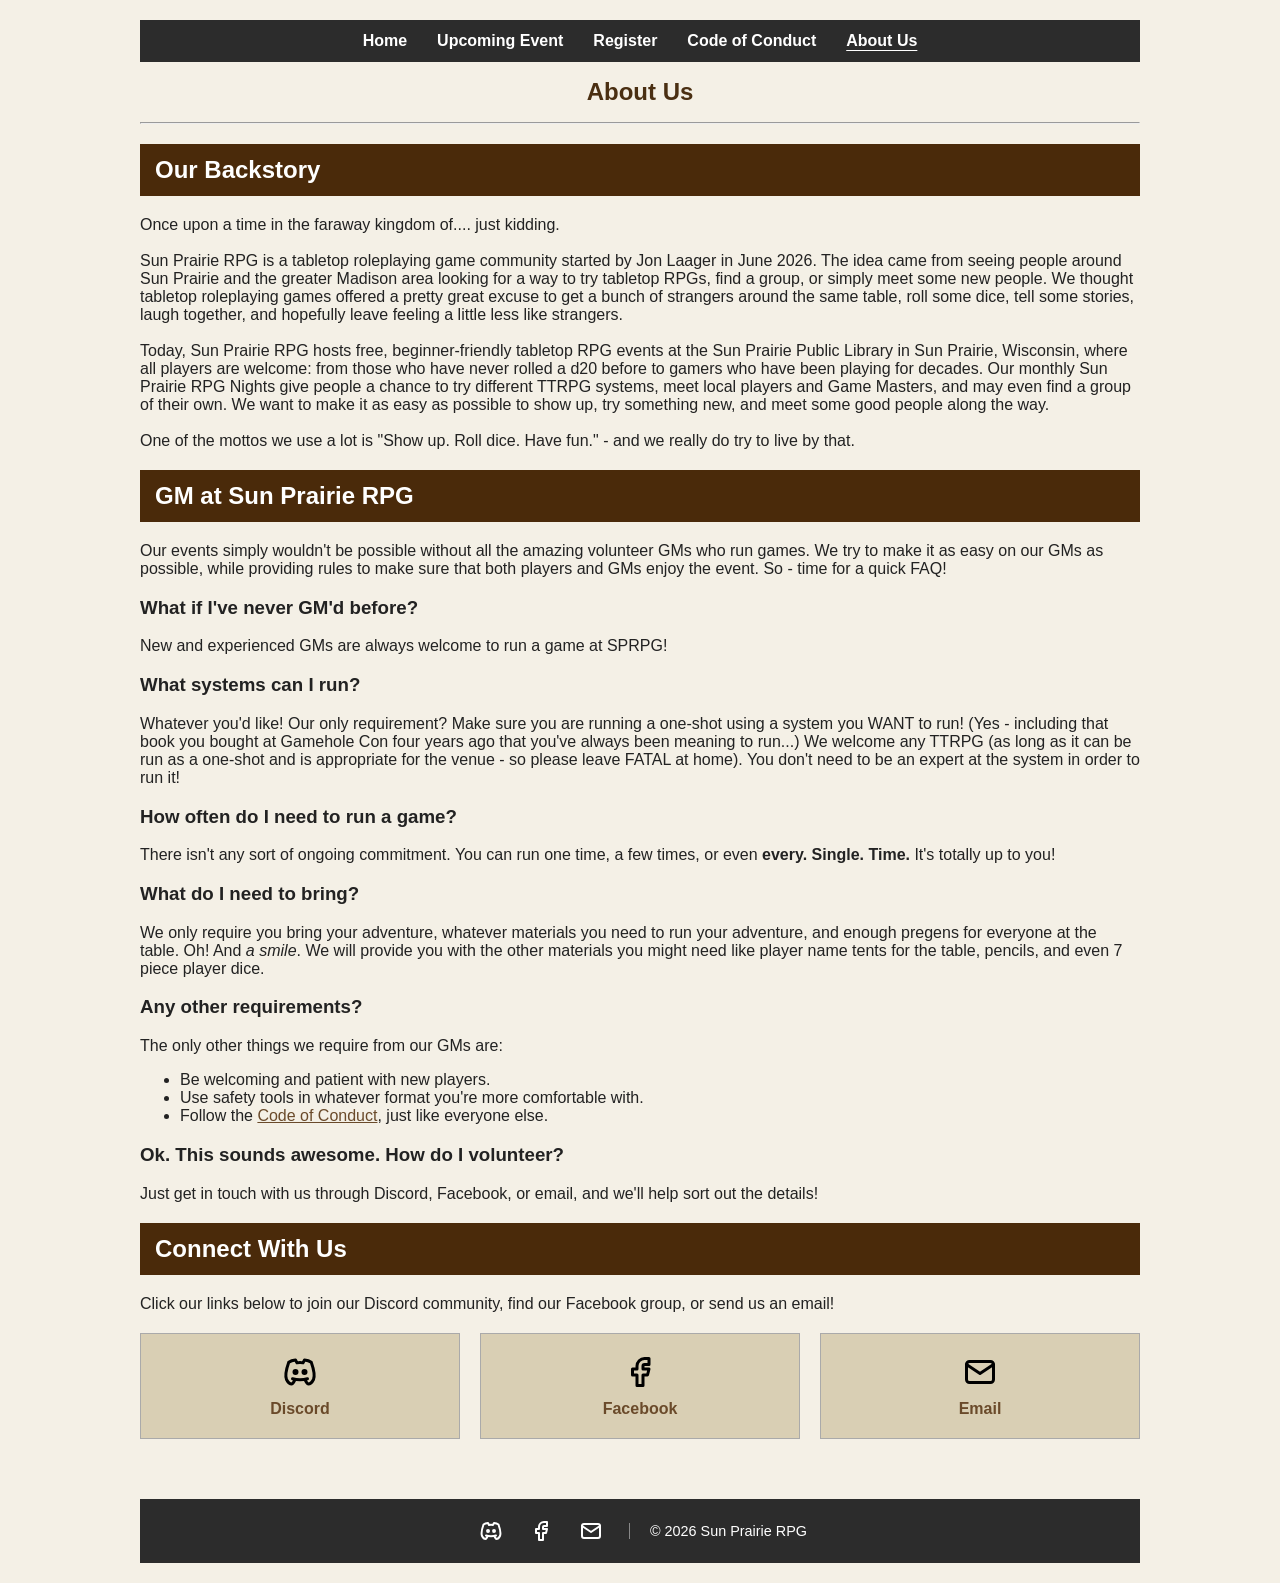
==== about.html @ c1a3b7a7 "Changed contact.html to about.html" ====
<!DOCTYPE html>
<html lang="en">
<head>
    <meta charset="UTF-8">
    <meta name="viewport" content="width=device-width, initial-scale=1.0">

    <title>About Us | Sun Prairie RPG</title>

    <meta name="description" content="Learn about Sun Prairie RPG, a free tabletop RPG community for adults in Sun Prairie, Wisconsin and the greater Madison area.">

    <meta property="og:title" content="About Us | Sun Prairie RPG">
    <meta property="og:description" content="Learn about Sun Prairie RPG, a free tabletop RPG community for adults in Sun Prairie, Wisconsin and the greater Madison area.">
    <meta property="og:type" content="website">
    <meta property="og:url" content="https://sunprairierpg.com/about.html">

    <link rel="canonical" href="https://sunprairierpg.com/about.html">

    <link rel="stylesheet" href="/css/style.css">
</head>
<body>
	<nav>
		<a href="/index.html">Home</a>
		<a href="/upcoming-event.html">Upcoming Event</a>
		<a href="/register.html">Register</a>
		<a href="/code-of-conduct.html">Code of Conduct</a>
		<a class="active" href="/about.html">About Us</a>
	</nav>
	<main>
	
		<h1>
			About Us
		</h1>
		<hr>
		
		<h2>
			Our Backstory
		</h2>
		<p>
			Once upon a time in the faraway kingdom of.... just kidding. </br></br>
			
			Sun Prairie RPG is a tabletop roleplaying game community started by Jon Laager in June 2026. 
			The idea came from seeing people around Sun Prairie and the greater Madison area looking for 
			a way to try tabletop RPGs, find a group, or simply meet some new people. We thought tabletop 
			roleplaying games offered a pretty great excuse to get a bunch of strangers around the same 
			table, roll some dice, tell some stories, laugh together, and hopefully leave feeling a little
			less like strangers. </br></br>
			
			Today, Sun Prairie RPG hosts free, beginner-friendly tabletop RPG events at the Sun Prairie Public Library 
			in Sun Prairie, Wisconsin, where all players are welcome: from those who have never rolled a d20 before to 
			gamers who have been playing for decades. Our monthly Sun Prairie RPG Nights give people a chance to try 
			different TTRPG systems, meet local players and Game Masters, and may even find a group of their own. We 
			want to make it as easy as possible to show up, try something new, and meet some good people along the 
			way. </br></br>
			
			One of the mottos we use a lot is "Show up. Roll dice. Have fun." - and we really do try to live by that.
				
		</p>
		
		<h2>
			GM at Sun Prairie RPG
		</h2>
		<p>
			Our events simply wouldn't be possible without all the amazing volunteer GMs who run games. We
			try to make it as easy on our GMs as possible, while providing rules to make sure that both 
			players and GMs enjoy the event. So - time for a quick FAQ!
		</p>
		<h3>
			What if I've never GM'd before?</h3>
		<p>
			New and experienced GMs are always welcome to run a game at SPRPG!
		</p>
		<h3>
			What systems can I run?
		</h3>
		<p>
			Whatever you'd like! Our only requirement? Make sure you are running a one-shot using a system you 
			WANT to run! (Yes - including that book you bought at Gamehole Con four years ago that you've always 
			been meaning to run...) We welcome any TTRPG (as long as it can be run as a one-shot and is appropriate for 
			the venue - so please leave FATAL at home). You don't need to be an expert at the system in order to
			run it!
		</p>
		<h3>
			How often do I need to run a game?
		</h3>
		<p>
			There isn't any sort of ongoing commitment. You can run one time, a few times, or even 
			<strong>every. Single. Time.</strong> It's totally up to you!
		</p>
		<h3>
			What do I need to bring?
		</h3>
		<p>
			We only require you bring your adventure, whatever materials you need to run your adventure, and 
			enough pregens for everyone at the table. Oh! And <i>a smile</i>.  We will provide you with the other
			materials you might need like player name tents for the table, pencils, and even 7 piece player dice.
		</p>
		<h3>
			Any other requirements?
		</h3>
		<p>
			The only other things we require from our GMs are:
			<ul>
				<li>Be welcoming and patient with new players.</li>
				<li>Use safety tools in whatever format you're more comfortable with.</li>
				<li>Follow the <a href="/code-of-conduct.html">Code of Conduct</a>, just like everyone else.</li>
			</ul>
		<p>
		<h3>
			Ok. This sounds awesome. How do I volunteer?
		</h3>
		<p>
			Just get in touch with us through Discord, Facebook, or email, and we'll help sort out the details!
		</p>
		
		<h2>
			Connect With Us
		</h2>
		<p>
			Click our links below to join our Discord community, find our Facebook group, or send us an email!
		</p>

		<div class="contact-links">
			<a href="https://discord.gg/m4ehbtyFJT" target="_blank" rel="noopener">
				<img src="/img/social/brand-discord-black.svg" alt="">
				<span>Discord</span>
			</a>

			<a href="https://www.facebook.com/share/g/1Ek6zSjfhC/" target="_blank" rel="noopener">
				<img src="/img/social/brand-facebook-black.svg" alt="">
				<span>Facebook</span>
			</a>

			<a href="mailto:sunprairierpg@gmail.com">
				<img src="/img/icons/mail-black.svg" alt="">
				<span>Email</span>
			</a>
		</div>
	</main>
	<footer class="site-footer">

		<div class="footer-inner">
		
			<div class="footer-social">
		
				<a href="https://discord.gg/m4ehbtyFJT"
					target="_blank"
					rel="noopener"
					aria-label="Join Sun Prairie RPG on Discord">
					<img src="/img/social/brand-discord.svg" alt="">
				</a>
		
				<a href="https://www.facebook.com/share/g/1Ek6zSjfhC/"
					target="_blank"
					rel="noopener"
					aria-label="Visit Sun Prairie RPG on Facebook">
					<img src="/img/social/brand-facebook.svg" alt="">
				</a>
		
				<a href="mailto:sunprairierpg@gmail.com"
					aria-label="Email Sun Prairie RPG">
					<img src="/img/icons/mail.svg" alt="">
				</a>
		
			</div>
		
			<div class="footer-copyright">
				© <span id="current-year"></span> Sun Prairie RPG
			</div>
		
		</div>
		
	</footer>
		
	<script>
		document.getElementById("current-year").textContent =
			new Date().getFullYear();
	</script>
</body>
</html>
---- css/style.css ----
/* =========================================================
   BASE / PAGE
   ========================================================= */

body {
    font-family: Arial, sans-serif;
    max-width: 1000px;
    margin: 0 auto;
    padding: 20px;
    background-color: #f4f0e6;
    color: #222;
}


/* =========================================================
   TYPOGRAPHY
   ========================================================= */

h1 {
    color: #4a2f12;
	font-size: 1.5em;
	text-align: center;
}

h2 {
    background: #4a2a0a;
    color: white;
    padding: 12px 15px;
    font-size: 1.5em;
    font-weight: bold;
    margin-top: 20px;
}

a {
    color: #6a4a2a;
}


/* =========================================================
   NAVIGATION
   ========================================================= */

nav {
    background-color: #2c2c2c;
    padding: 12px;
    text-align: center;
    display: flex;
    flex-wrap: wrap;
    justify-content: center;
}

nav a {
    color: white;
    text-decoration: none;
    margin: 0 15px;
    font-weight: bold;
    white-space: nowrap;
}

nav a:hover {
    text-decoration: underline;
}

nav a.active {
    text-decoration: underline;
    text-underline-offset: 4px;
}


/* =========================================================
   GAME INFORMATION
   ========================================================= */

.game {
    margin: 30px 0;
}

.game-title {
    background: #4a2a0a;
    color: white;
    padding: 10px 15px;
    font-weight: bold;
    font-size: 1.2em;
}

.game-info {
    background: #d9cfb4;
    padding: 10px 15px;
    line-height: 1.6;
}

.game-description {
    padding: 15px;
    line-height: 1.4;
}



/* =========================================================
   SECTION HEADERS
   ========================================================= */
   
.section-header {
    background: #4a2a0a;
    color: white;
    padding: 12px 15px;
    font-size: 1.5em;
    font-weight: bold;
}

/* =========================================================
   CONTACT LINKS
   ========================================================= */

.contact-links {
    display: flex;
    gap: 20px;
    margin-top: 20px;
}

.contact-links a {
    flex: 1;
    display: flex;
    flex-direction: column;
    align-items: center;
    gap: 10px;
    padding: 20px;
    border: 1px solid #aaa;
    text-decoration: none;
    font-weight: bold;
	background: #d9cfb4;
}

.contact-links a:hover {
    border-color: #4a2a0a;
}

.contact-links img {
    width: 36px;
    height: 36px;
}


/* =========================================================
   EVENT INFORMATION
   ========================================================= */

.event-box {
    margin: 20px 0 40px 0;
}

.event-header {
    text-align: center;
}

.event-content {
    text-align: center;
    padding: 20px;
    line-height: 1.6;
    font-size: 1.2em;
}

.event-content p {
    margin: 0 0 20px 0;
}

.event-date {
    font-size: 1.5em;
    font-weight: bold;
    margin-top: 0;
}


/* =========================================================
   FOOTER
   ========================================================= */

.site-footer {
    background-color: #2c2c2c;
    color: white;
    margin-top: 60px;
    padding: 14px 20px;
}

.footer-inner {
    display: flex;
    align-items: center;
    justify-content: center;
}

.footer-social {
    display: flex;
    align-items: center;
    gap: 14px;
}

.footer-social a {
    display: flex;
    align-items: center;
    justify-content: center;
    width: 36px;
    height: 36px;
}

/* Keeps differently shaped source icons visually consistent. */
.footer-social img {
    max-width: 28px;
    max-height: 28px;
    width: auto;
    height: auto;
}

.footer-copyright {
    margin-left: 20px;
    padding-left: 20px;
    border-left: 1px solid #888;
    white-space: nowrap;
    font-size: 0.9em;
}


/* =========================================================
   RESPONSIVE / MOBILE
   ========================================================= */

@media (max-width: 500px) {
	.contact-links {
        flex-direction: column;
    }
	
    .footer-inner {
        flex-direction: column;
        gap: 10px;
    }

    .footer-copyright {
        margin-left: 0;
        padding-left: 0;
        border-left: none;
    }
}
```
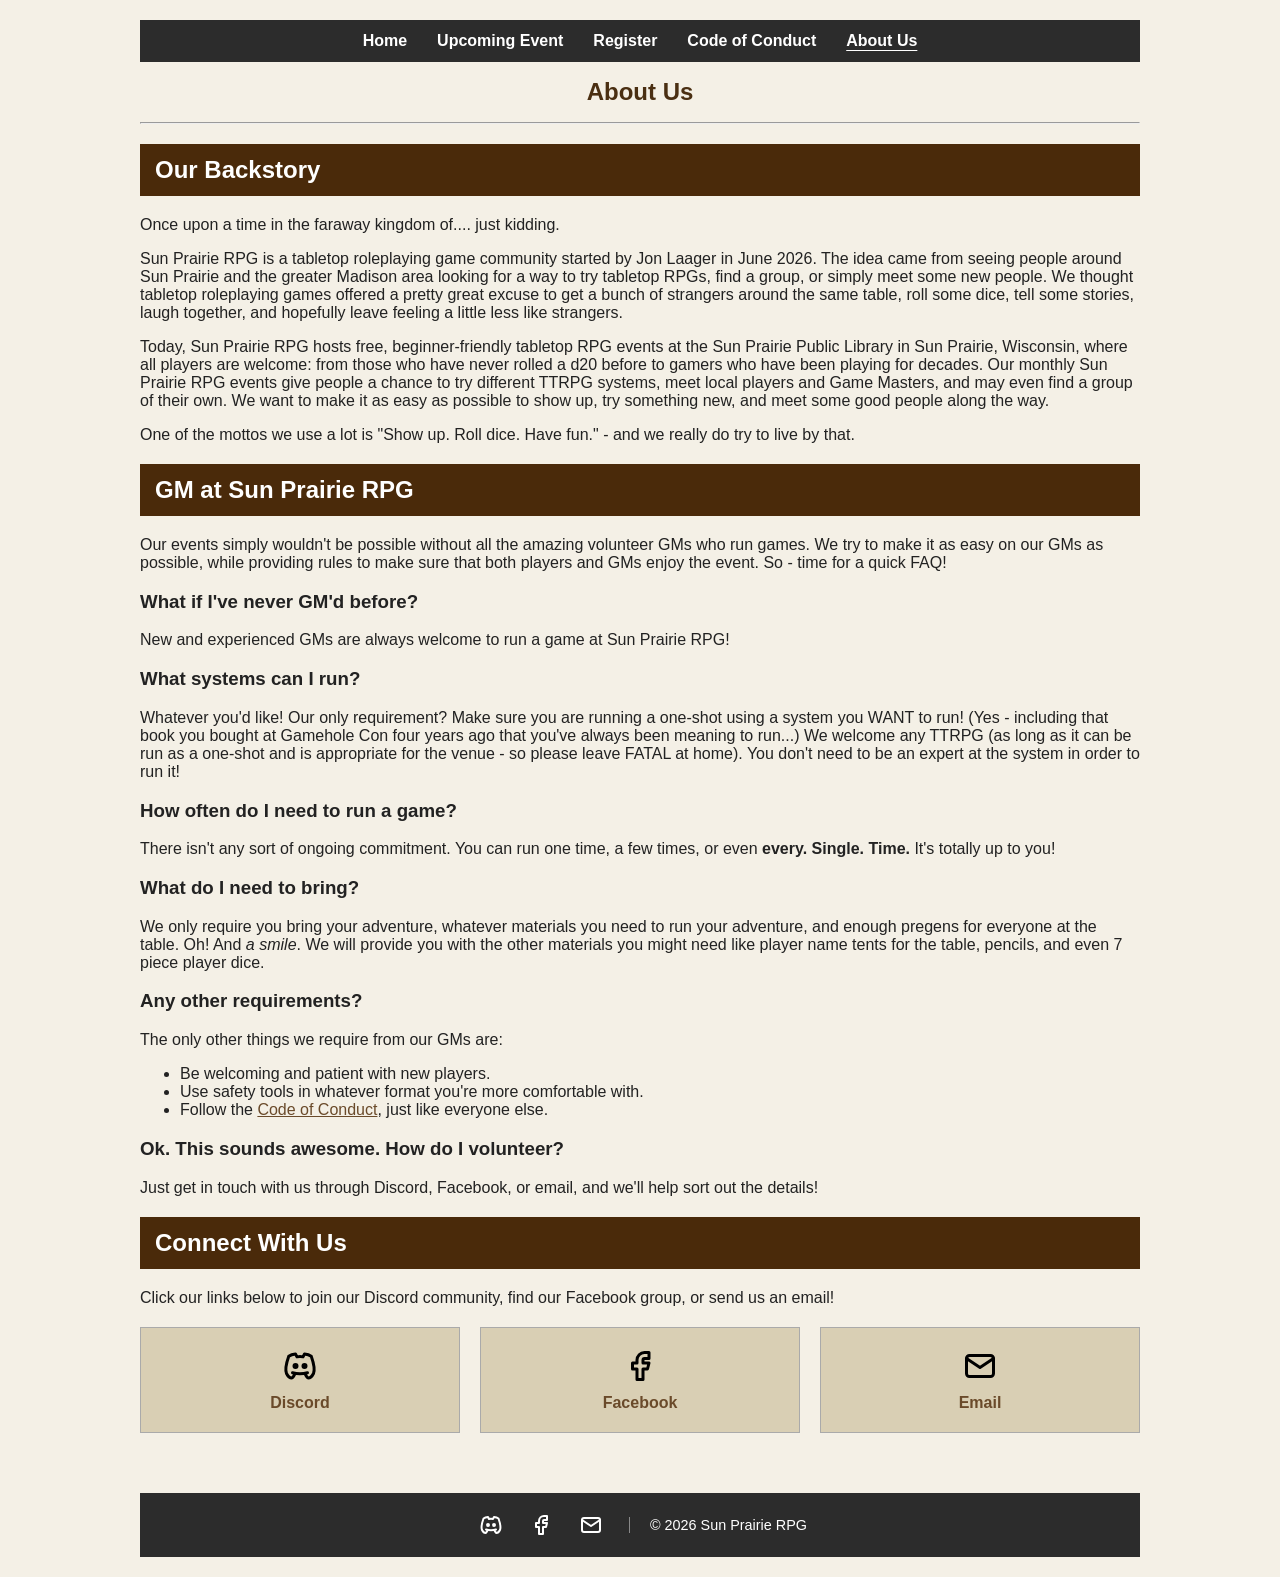
==== commit eec77491: "Clean up main site pages and styling" ====
--- a/about.html
+++ b/about.html
@@ -26,95 +26,117 @@
 		<a class="active" href="/about.html">About Us</a>
 	</nav>
 	<main>
-	
+
 		<h1>
 			About Us
 		</h1>
 		<hr>
-		
+
 		<h2>
 			Our Backstory
 		</h2>
-		<p>
-			Once upon a time in the faraway kingdom of.... just kidding. </br></br>
-			
-			Sun Prairie RPG is a tabletop roleplaying game community started by Jon Laager in June 2026. 
-			The idea came from seeing people around Sun Prairie and the greater Madison area looking for 
-			a way to try tabletop RPGs, find a group, or simply meet some new people. We thought tabletop 
-			roleplaying games offered a pretty great excuse to get a bunch of strangers around the same 
+
+		<p>
+			Once upon a time in the faraway kingdom of.... just kidding.
+		</p>
+
+		<p>
+			Sun Prairie RPG is a tabletop roleplaying game community started by Jon Laager in June 2026.
+			The idea came from seeing people around Sun Prairie and the greater Madison area looking for
+			a way to try tabletop RPGs, find a group, or simply meet some new people. We thought tabletop
+			roleplaying games offered a pretty great excuse to get a bunch of strangers around the same
 			table, roll some dice, tell some stories, laugh together, and hopefully leave feeling a little
-			less like strangers. </br></br>
-			
-			Today, Sun Prairie RPG hosts free, beginner-friendly tabletop RPG events at the Sun Prairie Public Library 
-			in Sun Prairie, Wisconsin, where all players are welcome: from those who have never rolled a d20 before to 
-			gamers who have been playing for decades. Our monthly Sun Prairie RPG Nights give people a chance to try 
-			different TTRPG systems, meet local players and Game Masters, and may even find a group of their own. We 
-			want to make it as easy as possible to show up, try something new, and meet some good people along the 
-			way. </br></br>
-			
+			less like strangers.
+		</p>
+
+		<p>
+			Today, Sun Prairie RPG hosts free, beginner-friendly tabletop RPG events at the Sun Prairie Public Library
+			in Sun Prairie, Wisconsin, where all players are welcome: from those who have never rolled a d20 before to
+			gamers who have been playing for decades. Our monthly Sun Prairie RPG events give people a chance to try
+			different TTRPG systems, meet local players and Game Masters, and may even find a group of their own. We
+			want to make it as easy as possible to show up, try something new, and meet some good people along the
+			way.
+		</p>
+
+		<p>
 			One of the mottos we use a lot is "Show up. Roll dice. Have fun." - and we really do try to live by that.
-				
-		</p>
-		
+		</p>
+
 		<h2>
 			GM at Sun Prairie RPG
 		</h2>
+
 		<p>
 			Our events simply wouldn't be possible without all the amazing volunteer GMs who run games. We
-			try to make it as easy on our GMs as possible, while providing rules to make sure that both 
+			try to make it as easy on our GMs as possible, while providing rules to make sure that both
 			players and GMs enjoy the event. So - time for a quick FAQ!
 		</p>
-		<h3>
-			What if I've never GM'd before?</h3>
-		<p>
-			New and experienced GMs are always welcome to run a game at SPRPG!
-		</p>
+
+		<h3>
+			What if I've never GM'd before?
+		</h3>
+
+		<p>
+			New and experienced GMs are always welcome to run a game at Sun Prairie RPG!
+		</p>
+
 		<h3>
 			What systems can I run?
 		</h3>
-		<p>
-			Whatever you'd like! Our only requirement? Make sure you are running a one-shot using a system you 
-			WANT to run! (Yes - including that book you bought at Gamehole Con four years ago that you've always 
-			been meaning to run...) We welcome any TTRPG (as long as it can be run as a one-shot and is appropriate for 
+
+		<p>
+			Whatever you'd like! Our only requirement? Make sure you are running a one-shot using a system you
+			WANT to run! (Yes - including that book you bought at Gamehole Con four years ago that you've always
+			been meaning to run...) We welcome any TTRPG (as long as it can be run as a one-shot and is appropriate for
 			the venue - so please leave FATAL at home). You don't need to be an expert at the system in order to
 			run it!
 		</p>
+
 		<h3>
 			How often do I need to run a game?
 		</h3>
-		<p>
-			There isn't any sort of ongoing commitment. You can run one time, a few times, or even 
+
+		<p>
+			There isn't any sort of ongoing commitment. You can run one time, a few times, or even
 			<strong>every. Single. Time.</strong> It's totally up to you!
 		</p>
+
 		<h3>
 			What do I need to bring?
 		</h3>
-		<p>
-			We only require you bring your adventure, whatever materials you need to run your adventure, and 
-			enough pregens for everyone at the table. Oh! And <i>a smile</i>.  We will provide you with the other
+
+		<p>
+			We only require you bring your adventure, whatever materials you need to run your adventure, and
+			enough pregens for everyone at the table. Oh! And <i>a smile</i>. We will provide you with the other
 			materials you might need like player name tents for the table, pencils, and even 7 piece player dice.
 		</p>
+
 		<h3>
 			Any other requirements?
 		</h3>
+
 		<p>
 			The only other things we require from our GMs are:
-			<ul>
-				<li>Be welcoming and patient with new players.</li>
-				<li>Use safety tools in whatever format you're more comfortable with.</li>
-				<li>Follow the <a href="/code-of-conduct.html">Code of Conduct</a>, just like everyone else.</li>
-			</ul>
-		<p>
+		</p>
+
+		<ul>
+			<li>Be welcoming and patient with new players.</li>
+			<li>Use safety tools in whatever format you're more comfortable with.</li>
+			<li>Follow the <a href="/code-of-conduct.html">Code of Conduct</a>, just like everyone else.</li>
+		</ul>
+
 		<h3>
 			Ok. This sounds awesome. How do I volunteer?
 		</h3>
+
 		<p>
 			Just get in touch with us through Discord, Facebook, or email, and we'll help sort out the details!
 		</p>
-		
+
 		<h2>
 			Connect With Us
 		</h2>
+
 		<p>
 			Click our links below to join our Discord community, find our Facebook group, or send us an email!
 		</p>
@@ -135,6 +157,7 @@
 				<span>Email</span>
 			</a>
 		</div>
+
 	</main>
 	<footer class="site-footer">
 
--- a/css/style.css
+++ b/css/style.css
@@ -95,21 +95,8 @@
 }
 
 
-
-/* =========================================================
-   SECTION HEADERS
-   ========================================================= */
-   
-.section-header {
-    background: #4a2a0a;
-    color: white;
-    padding: 12px 15px;
-    font-size: 1.5em;
-    font-weight: bold;
-}
-
-/* =========================================================
-   CONTACT LINKS
+/* =========================================================
+   ABOUT US CONTACT LINKS
    ========================================================= */
 
 .contact-links {
@@ -142,34 +129,19 @@
 
 
 /* =========================================================
-   EVENT INFORMATION
-   ========================================================= */
-
-.event-box {
-    margin: 20px 0 40px 0;
+   UPCOMING EVENT INFORMATION
+   ========================================================= */
+   
+.event-content {
+	text-align: center;
+	font-size: 1.1em;
+	padding: 0 0 15px;
 }
 
 .event-header {
-    text-align: center;
-}
-
-.event-content {
-    text-align: center;
-    padding: 20px;
-    line-height: 1.6;
-    font-size: 1.2em;
-}
-
-.event-content p {
-    margin: 0 0 20px 0;
-}
-
-.event-date {
-    font-size: 1.5em;
-    font-weight: bold;
-    margin-top: 0;
-}
-
+	font-size: 1.8em;
+	font-weight: bold;
+}
 
 /* =========================================================
    FOOTER
